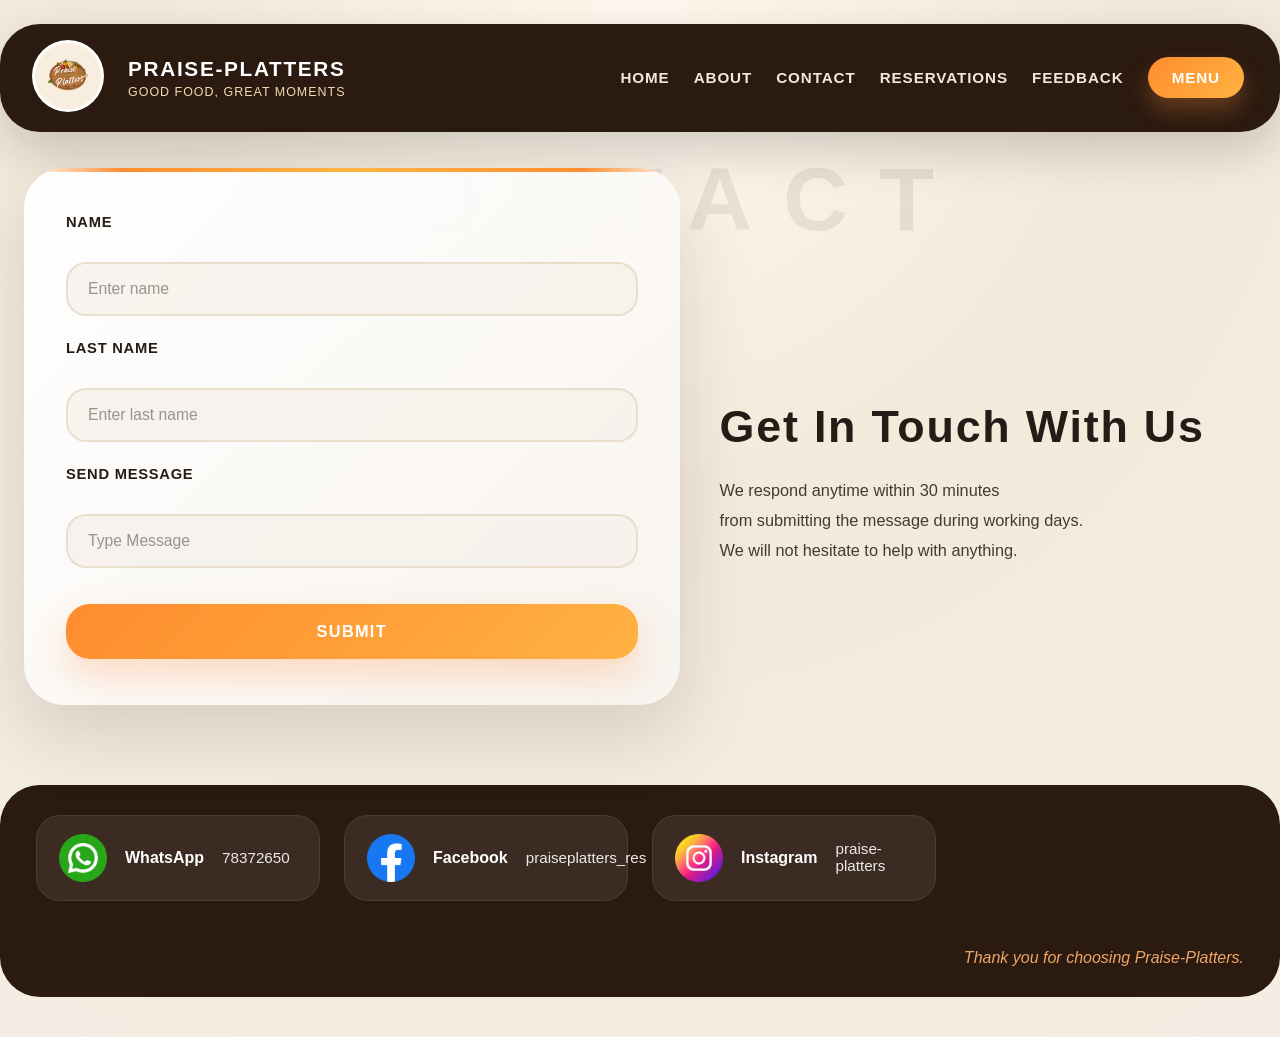
==== contact.html @ 7521b1d2 "Updated content" ====
<!DOCTYPE html>
<html lang="en">
<head>
    <meta charset="UTF-8">
    <meta name="viewport" content="width=device-width, initial-scale=1.0">
    <title>Contact</title>
    <link rel="stylesheet" href="CSS-Styles/contact.css">
</head>
<body>
    <header>
         <div class="logo">
            <img src="images/PRAISEPLATERS-LOGO.png">
        </div>
        <h2>Praise-Platters</h2>
        <nav>
            <ul>
                <li><a href="index.html">Home</a></li>
                <li><a href="about.html">About</a></li>
                <li><a href="contact.html">Contact</a></li>
                <li><a href="reservations.html">Reservations</a></li>
                <li><a href="feedback.html">Feedback</a></li>
                <li><a href="menu.html">Menu</a></li>
            </ul>
        </nav>
    </header>

    <main>
      <div class="Form">
           <form>
              <h3>Name</h3>
              <input type="text" placeholder="Enter name" required>

             <h3>Last Name</h3>
             <input type="text" placeholder="Enter last name" required>

             <h3>Send Message</h3>
             <input type="text" placeholder="Type Message" required>

             <div class="button">
                <button>SUBMIT</button>
             </div>
           </form>
     </div>

     <h2>Get In Touch With Us</h2>
     <p>We respond anytime within 30 minutes<br>from submitting the message during working days.<br>We will not hesitate to help with anything.</p>

    </main>

    <footer>
        <div class="social-item">
            <img src="images/whatsapp.png" alt="WhatsApp">
            <h3>WhatsApp</h3>
            <h3>78372650</h3>
        </div>

        <div class="social-item">
            <img src="images/facebook.png" alt="Facebook">
            <h3>Facebook</h3>
            <h3>praiseplatters_res</h3>
        </div>

        <div class="social-item">
            <img src="images/instagram.png" alt="Instagram">
            <h3>Instagram</h3>
            <h3>praise-platters</h3>
        </div>
    </footer>
    

</body>
</html>
---- CSS-Styles/contact.css ----
* {
    margin: 0;
    padding: 0;
    box-sizing: border-box;
}

html, body {
    min-height: 100%;
    font-family: "Franklin Gothic Medium", "Arial Narrow", Arial, sans-serif;
    background: radial-gradient(circle at top, #fff8ee 0%, #f3eadb 40%, #f4ede3 100%);
    color: #2a2320;
}

body {
    overflow-x: hidden;
}

a {
    text-decoration: none;
    color: inherit;
}

button {
    cursor: pointer;
}

/* ===== HEADER ===== */
header {
    max-width: 1280px;
    margin: 24px auto 0;
    padding: 16px 32px;
    display: flex;
    align-items: center;
    justify-content: space-between;
    gap: 24px;
    background: #2b1a10;
    border-radius: 40px;
    box-shadow: 0 18px 50px rgba(0, 0, 0, 0.18);
}

header .logo img {
    width: 72px;
    height: 72px;
    border-radius: 50%;
    border: 3px solid rgba(255, 255, 255, 0.2);
    object-fit: cover;
    background: #fff;
}

header h2 {
    font-size: 1.3rem;
    color: #fff;
    letter-spacing: 0.08em;
    text-transform: uppercase;
    font-weight: 700;
}

header h2::after {
    content: "Good Food, Great Moments";
    display: block;
    margin-top: 4px;
    font-size: 0.78rem;
    font-weight: 400;
    letter-spacing: 0.08em;
    color: #f0d9b2;
}

header nav {
    flex: 1;
}

header nav ul {
    display: flex;
    justify-content: flex-end;
    gap: 24px;
    list-style: none;
    flex-wrap: wrap;
    padding-right: 4px;
}

header nav li a {
    color: #f1e9da;
    font-size: 0.95rem;
    letter-spacing: 0.06em;
    font-weight: 600;
    text-transform: uppercase;
    padding: 8px 0;
    transition: color 0.25s ease;
}

header nav li a:hover {
    color: #ffb14c;
}

header nav li:last-child a {
    background: linear-gradient(135deg, #ff8c2f 0%, #ffb241 100%);
    color: #fff;
    padding: 12px 24px;
    border-radius: 999px;
    box-shadow: 0 12px 22px rgba(255, 139, 63, 0.28);
}

header nav li:last-child a:hover {
    transform: translateY(-2px);
}

/* ===== MAIN CONTACT LAYOUT ===== */
main {
    max-width: 1280px;
    margin: 36px auto 40px;
    padding: 0 24px;
    position: relative;
    display: grid;
    grid-template-columns: 1.1fr 0.9fr;
    gap: 40px;
    align-items: center;
}

main::before {
    content: "CONTACT";
    position: absolute;
    top: -20px;
    left: 50%;
    transform: translateX(-50%);
    font-size: clamp(3.6rem, 7vw, 5.8rem);
    color: rgba(28, 22, 17, 0.08);
    letter-spacing: 0.35em;
    font-weight: 800;
    text-transform: uppercase;
    pointer-events: none;
    user-select: none;
}

.Form {
    display: flex;
    flex-direction: column;
    gap: 0;
    background: linear-gradient(135deg, rgba(255, 255, 255, 0.98) 0%, rgba(248, 244, 239, 0.96) 100%);
    border-radius: 40px;
    padding: 46px 42px;
    box-shadow: 0 28px 72px rgba(53, 35, 28, 0.15);
    position: relative;
    overflow: hidden;
}

.Form::before {
    content: "";
    position: absolute;
    top: 0;
    left: 0;
    right: 0;
    height: 4px;
    background: linear-gradient(90deg, transparent 0%, #ff8c2f 15%, #ffb541 50%, #ff8c2f 85%, transparent 100%);
}

.Form form {
    display: grid;
    gap: 24px;
}

.Form form h3 {
    font-size: 0.92rem;
    font-weight: 700;
    color: #241c17;
    letter-spacing: 0.05em;
    text-transform: uppercase;
    margin-bottom: 8px;
}

.Form form input {
    width: 100%;
    padding: 16px 20px;
    border-radius: 20px;
    border: 2px solid rgba(188, 147, 87, 0.22);
    background: rgba(245, 240, 234, 0.8);
    color: #342b24;
    font-size: 0.98rem;
    transition: all 0.3s cubic-bezier(0.34, 1.56, 0.64, 1);
    font-family: inherit;
}

.Form form input::placeholder {
    color: rgba(52, 43, 36, 0.48);
}

.Form form input:focus {
    outline: none;
    border-color: #ff9d4a;
    background: #fff;
    transform: translateY(-2px);
    box-shadow: 0 10px 28px rgba(255, 139, 63, 0.18);
}

.Form .button {
    margin-top: 12px;
}

.Form .button button {
    width: 100%;
    padding: 18px 28px;
    border-radius: 24px;
    background: linear-gradient(135deg, #ff8c2f 0%, #ffb241 100%);
    color: #fff;
    font-weight: 700;
    font-size: 1.02rem;
    letter-spacing: 0.08em;
    border: none;
    cursor: pointer;
    transition: all 0.3s cubic-bezier(0.34, 1.56, 0.64, 1);
    box-shadow: 0 16px 36px rgba(255, 139, 63, 0.28);
    text-transform: uppercase;
}

.Form .button button:hover {
    transform: translateY(-3px);
    box-shadow: 0 20px 48px rgba(255, 139, 63, 0.36);
}

.Form .button button:active {
    transform: translateY(-1px);
}

/* Contact Info Section */
main > h2 {
    font-size: clamp(2.4rem, 3.5vw, 3rem);
    color: #241c17;
    margin-bottom: 20px;
    letter-spacing: 0.04em;
    font-weight: 700;
    grid-column: 2;
    grid-row: 1;
    line-height: 1.15;
}

main p {
    font-size: 1.02rem;
    color: #453a31;
    line-height: 1.85;
    grid-column: 2;
    margin-top: -450px;
}


/* ===== FOOTER ===== */
footer {
    max-width: 1280px;
    margin: 0 auto 40px;
    background: #2b1a10;
    border-radius: 40px;
    padding: 30px 36px;
    display: grid;
    grid-template-columns: repeat(4, minmax(180px, 1fr));
    gap: 24px;
    align-items: center;
    color: #fff;
}

.social-item {
    display: flex;
    align-items: center;
    gap: 18px;
    padding: 18px 22px;
    background: rgba(255, 255, 255, 0.08);
    border-radius: 24px;
    border: 1px solid rgba(255, 255, 255, 0.08);
}

.social-item img {
    width: 48px;
    height: 48px;
    object-fit: contain;
}

.social-item h3 {
    margin: 0;
    line-height: 1.1;
}

.social-item h3:first-of-type {
    font-size: 1rem;
    font-weight: 700;
}

.social-item h3:last-child {
    font-size: 0.95rem;
    font-weight: 500;
    opacity: 0.9;
}

footer::after {
    content: "Thank you for choosing Praise-Platters.";
    grid-column: 1 / -1;
    justify-self: end;
    color: #ffb26f;
    font-style: italic;
    font-size: 1rem;
    opacity: 0.92;
    margin-top: 24px;
}

/* ===== RESPONSIVE ===== */
@media (max-width: 1050px) {
    main {
        grid-template-columns: 1fr;
        gap: 36px;
    }

    main > h2 {
        grid-column: 1;
        grid-row: 3;
        margin-top: 0;
    }

    main > p {
        grid-column: 1;
    }
}

@media (max-width: 980px) {
    header {
        padding: 16px 24px;
    }

    header nav ul {
        gap: 20px;
    }

    main {
        grid-template-columns: 1fr;
        gap: 32px;
    }

    main > h2 {
        grid-column: 1;
        font-size: 2.2rem;
    }

    main > p {
        grid-column: 1;
    }

    .Form {
        padding: 40px;
    }

    footer {
        grid-template-columns: 1fr 1fr;
    }
}

@media (max-width: 720px) {
    header nav ul {
        justify-content: flex-start;
        gap: 14px;
        padding-right: 0;
    }

    header {
        flex-direction: column;
        align-items: flex-start;
    }

    header nav ul {
        justify-content: flex-start;
        gap: 14px;
    }

    main {
        padding: 0 16px;
        grid-template-columns: 1fr;
    }

    main::before {
        font-size: clamp(2.8rem, 8vw, 4.2rem);
    }

    main > h2 {
        grid-column: 1;
        margin-top: 8px;
        font-size: 2rem;
    }

    main > p {
        grid-column: 1;
        font-size: 0.98rem;
    }

    .Form {
        padding: 32px;
    }

    .Form form {
        gap: 20px;
    }

    .Form form input {
        padding: 14px 18px;
    }

    .Form .button button {
        padding: 16px 24px;
        font-size: 1rem;
    }

    footer {
        padding: 24px 20px;
    }
}

@media (max-width: 540px) {
    header {
        width: 98%;
        margin: 16px auto 0;
        padding: 16px 18px;
    }

    header nav ul {
        gap: 10px;
        font-size: 0.89rem;
    }

    main::before {
        font-size: clamp(2.4rem, 10vw, 3.6rem);
        top: -16px;
    }

    main {
        grid-template-columns: 1fr;
        margin: 32px auto 36px;
        padding: 0 12px;
    }

    main > h2 {
        grid-column: 1;
        font-size: 1.7rem;
    }

    main > p {
        grid-column: 1;
        font-size: 0.95rem;
    }

    .Form {
        padding: 26px;
        border-radius: 28px;
    }

    .Form form {
        gap: 18px;
    }

    .Form form h3 {
        font-size: 0.88rem;
    }

    .Form form input {
        padding: 13px 16px;
        border-radius: 16px;
    }

    .Form .button button {
        padding: 14px 22px;
        font-size: 0.95rem;
        border-radius: 20px;
    }

    footer {
        grid-template-columns: 1fr;
        row-gap: 16px;
    }
}

@media (max-width: 420px) {
    header {
        padding: 14px 16px;
    }

    main {
        margin: 28px auto 32px;
        padding: 0 10px;
    }

    main::before {
        font-size: clamp(2rem, 12vw, 3rem);
    }

    main > h2 {
        font-size: 1.5rem;
    }

    main > p {
        font-size: 0.92rem;
    }

    .Form {
        padding: 22px;
        border-radius: 24px;
    }

    .Form form {
        gap: 16px;
    }

    .Form form h3 {
        font-size: 0.85rem;
    }

    .Form form input {
        padding: 12px 14px;
        border-radius: 14px;
        font-size: 0.95rem;
    }

    .Form .button {
        margin-top: 8px;
    }

    .Form .button button {
        padding: 13px 20px;
        font-size: 0.9rem;
        border-radius: 18px;
    }

    footer {
        padding: 18px 16px;
    }
}
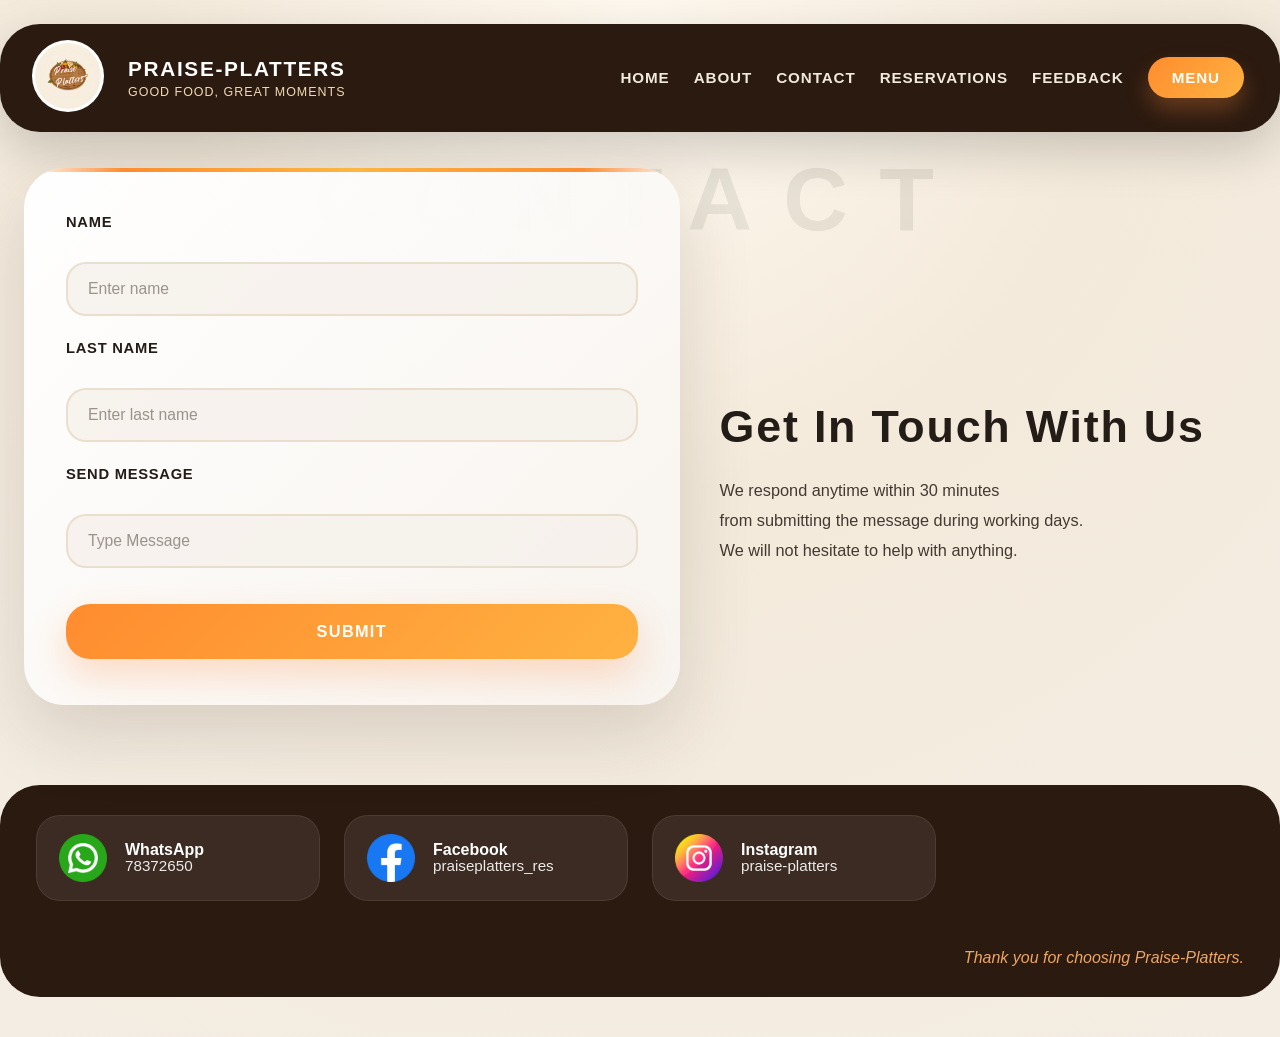
==== commit 7907497d: "Updated content" ====
--- a/contact.html
+++ b/contact.html
@@ -47,29 +47,33 @@
 
     </main>
 
-    <footer>
+     <footer>
         <div class="social-item">
             <img src="images/whatsapp.png" alt="WhatsApp">
-            <h3>WhatsApp</h3>
-            <h3>78372650</h3>
+            <div>
+                <h3>WhatsApp</h3>
+                <h3>78372650</h3>
+            </div>
         </div>
 
         <div class="social-item">
             <img src="images/facebook.png" alt="Facebook">
-            <h3>Facebook</h3>
-            <h3>praiseplatters_res</h3>
+            <div>
+                <h3>Facebook</h3>
+                <h3>praiseplatters_res</h3>
+            </div>
         </div>
 
         <div class="social-item">
             <img src="images/instagram.png" alt="Instagram">
-            <h3>Instagram</h3>
-            <h3>praise-platters</h3>
+            <div>
+                <h3>Instagram</h3>
+                <h3>praise-platters</h3>
+            </div>
         </div>
     </footer>
-    
 
 </body>
 </html>
 
 
-
--- a/CSS-Styles/contact.css
+++ b/CSS-Styles/contact.css
@@ -4,7 +4,7 @@
     box-sizing: border-box;
 }
 
-html, body {
+ html, body {
     min-height: 100%;
     font-family: "Franklin Gothic Medium", "Arial Narrow", Arial, sans-serif;
     background: radial-gradient(circle at top, #fff8ee 0%, #f3eadb 40%, #f4ede3 100%);
@@ -257,8 +257,8 @@
 
 .social-item {
     display: flex;
+    gap: 18px;
     align-items: center;
-    gap: 18px;
     padding: 18px 22px;
     background: rgba(255, 255, 255, 0.08);
     border-radius: 24px;
